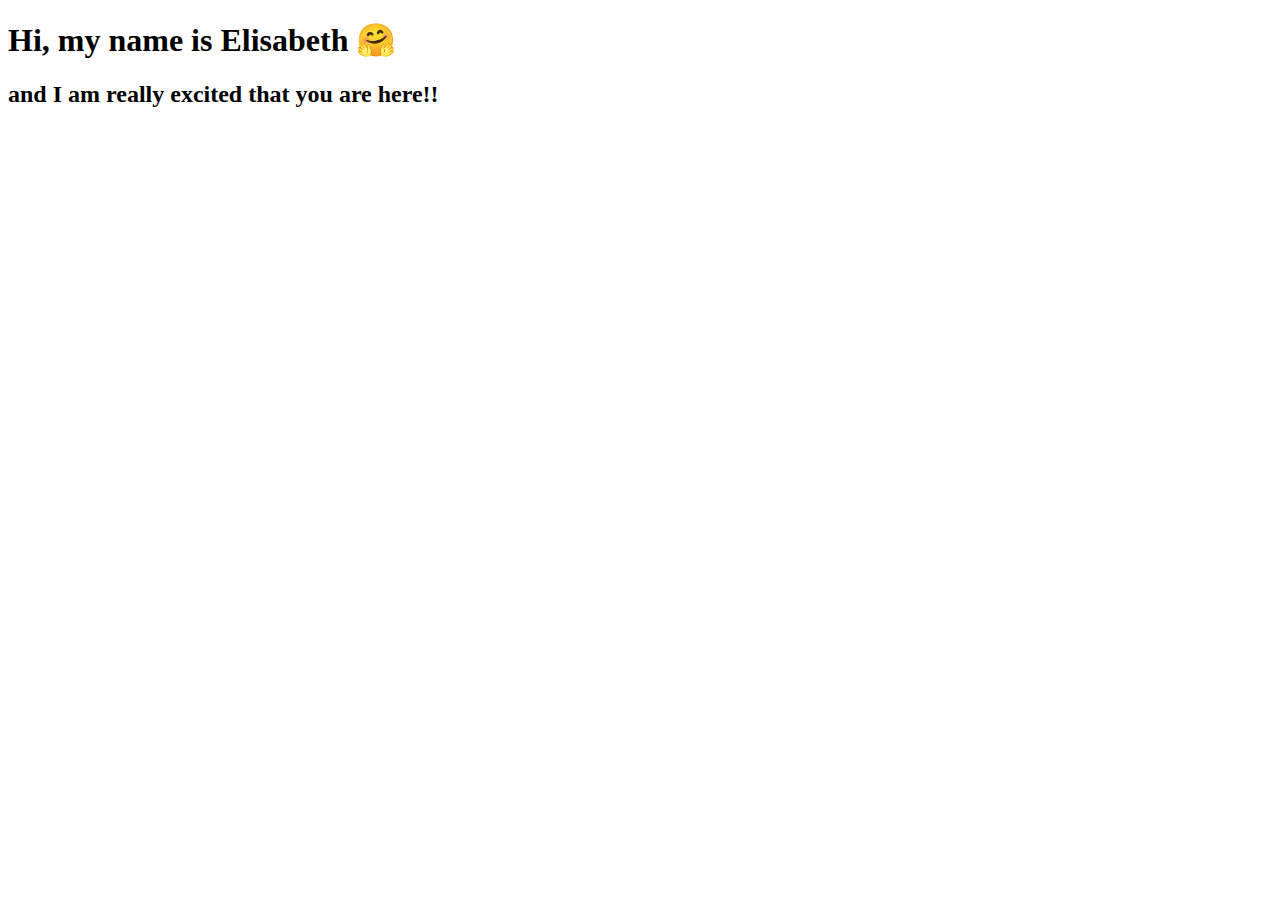
==== index.html @ c8d92e52 "added relevant pages and content to the homepage" ====
<!DOCTYPE html>
<html lang="en">
  <head>
    <meta charset="UTF-8" />
    <meta http-equiv="X-UA-Compatible" content="IE=edge" />
    <meta name="viewport" content="width=device-width, initial-scale=1.0" />
    <title>Hosting Multiple Pages</title>
  </head>
  <body>
    <h1>Hi, my name is Elisabeth 🤗</h1>
    <h2>and I am really excited that you are here!!</h2>
  </body>
</html>
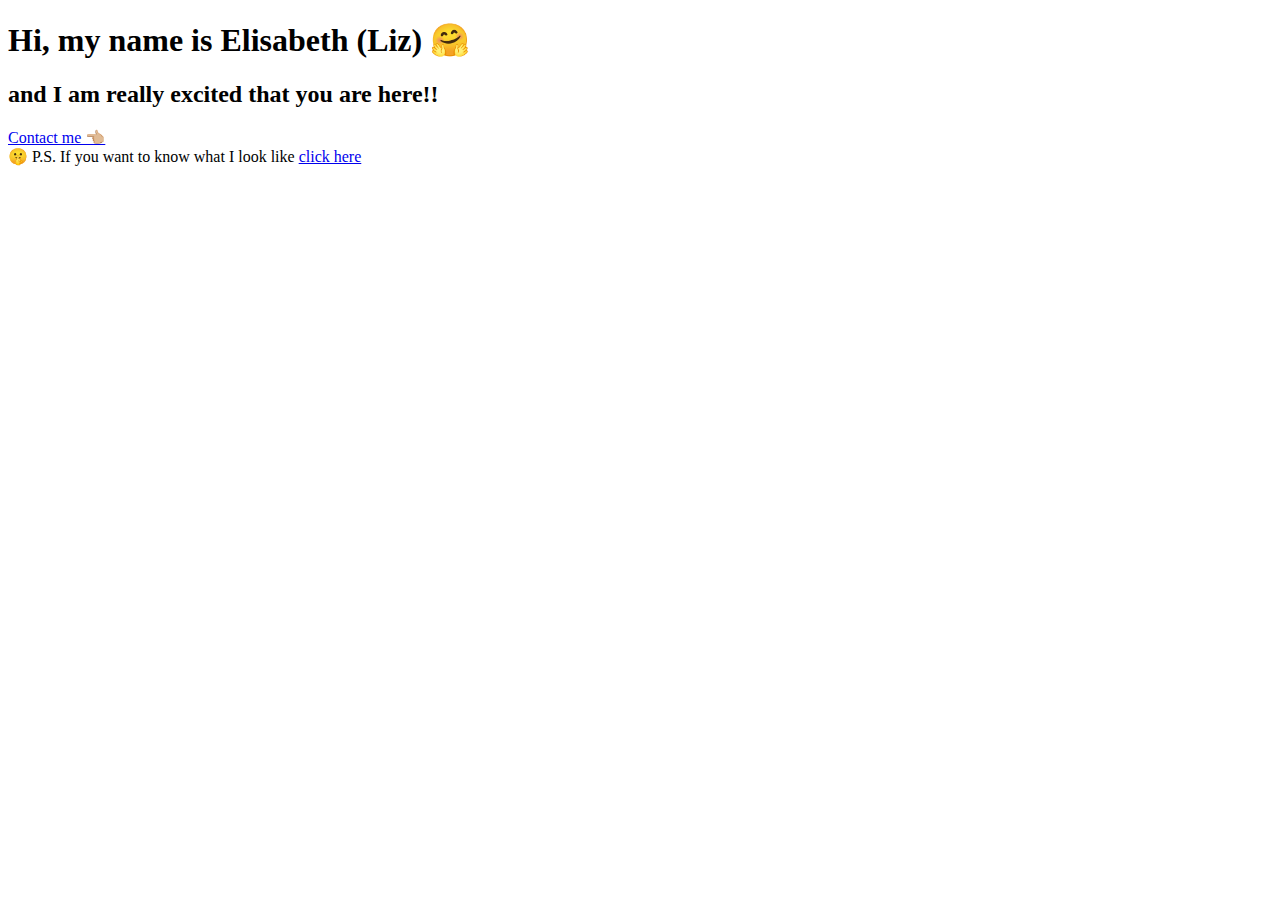
==== commit bb3c6658: "linked the pages together" ====
--- a/index.html
+++ b/index.html
@@ -7,7 +7,11 @@
     <title>Hosting Multiple Pages</title>
   </head>
   <body>
-    <h1>Hi, my name is Elisabeth 🤗</h1>
+    <h1>Hi, my name is Elisabeth (Liz) 🤗</h1>
     <h2>and I am really excited that you are here!!</h2>
+    <a href="/contact.html">Contact me 👈🏼</a>
+    <br />
+    🤫 P.S. If you want to know what I look like
+    <a href="/photo.html">click here</a>
   </body>
 </html>
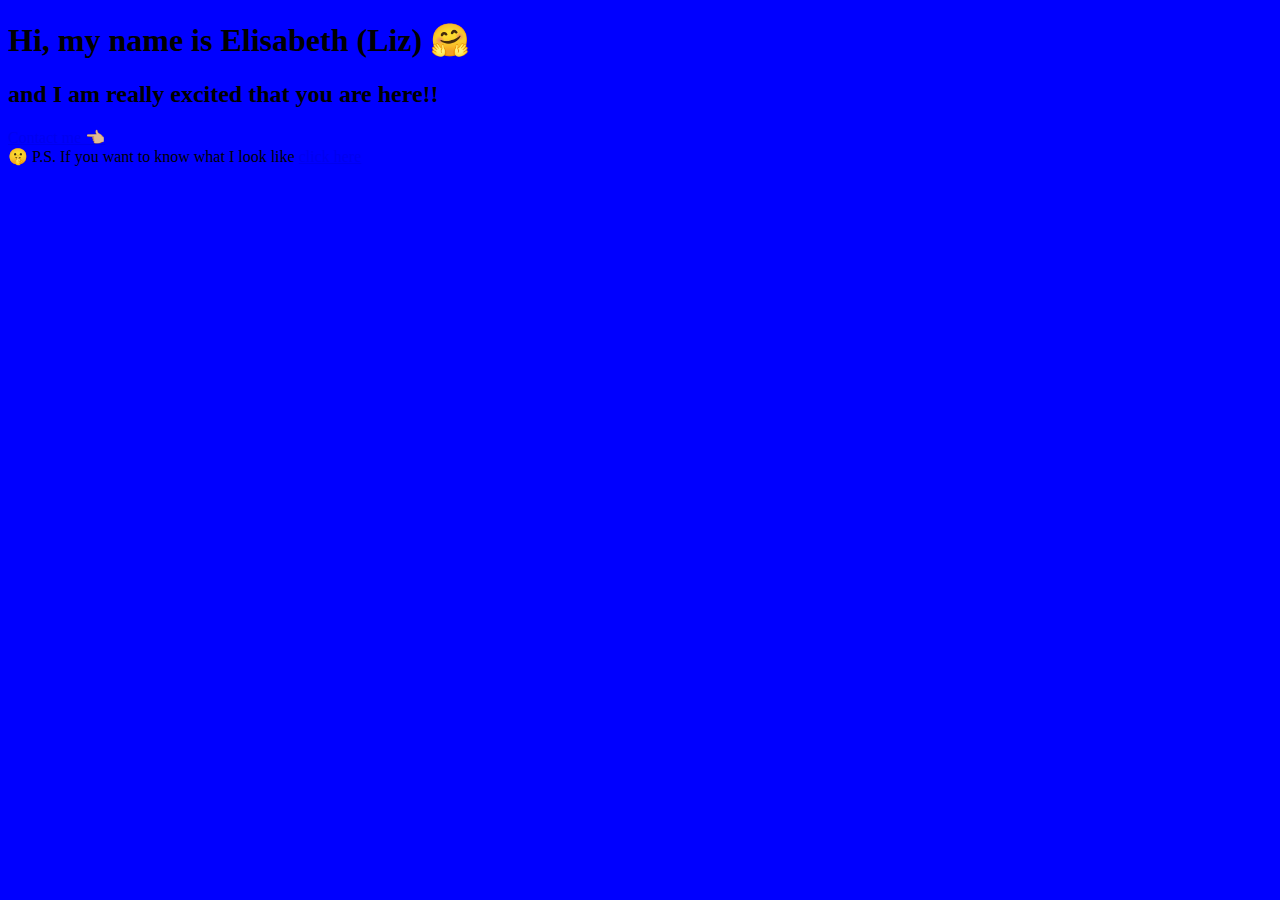
==== commit f6e04389: "added a folder for the picture and css and tested the application of css" ====
--- a/index.html
+++ b/index.html
@@ -5,6 +5,7 @@
     <meta http-equiv="X-UA-Compatible" content="IE=edge" />
     <meta name="viewport" content="width=device-width, initial-scale=1.0" />
     <title>Hosting Multiple Pages</title>
+    <link rel="stylesheet" href="/src/styles.css" />
   </head>
   <body>
     <h1>Hi, my name is Elisabeth (Liz) 🤗</h1>
--- a/src/styles.css
+++ b/src/styles.css
@@ -0,0 +1,3 @@
+body {
+  background-color: blue;
+}
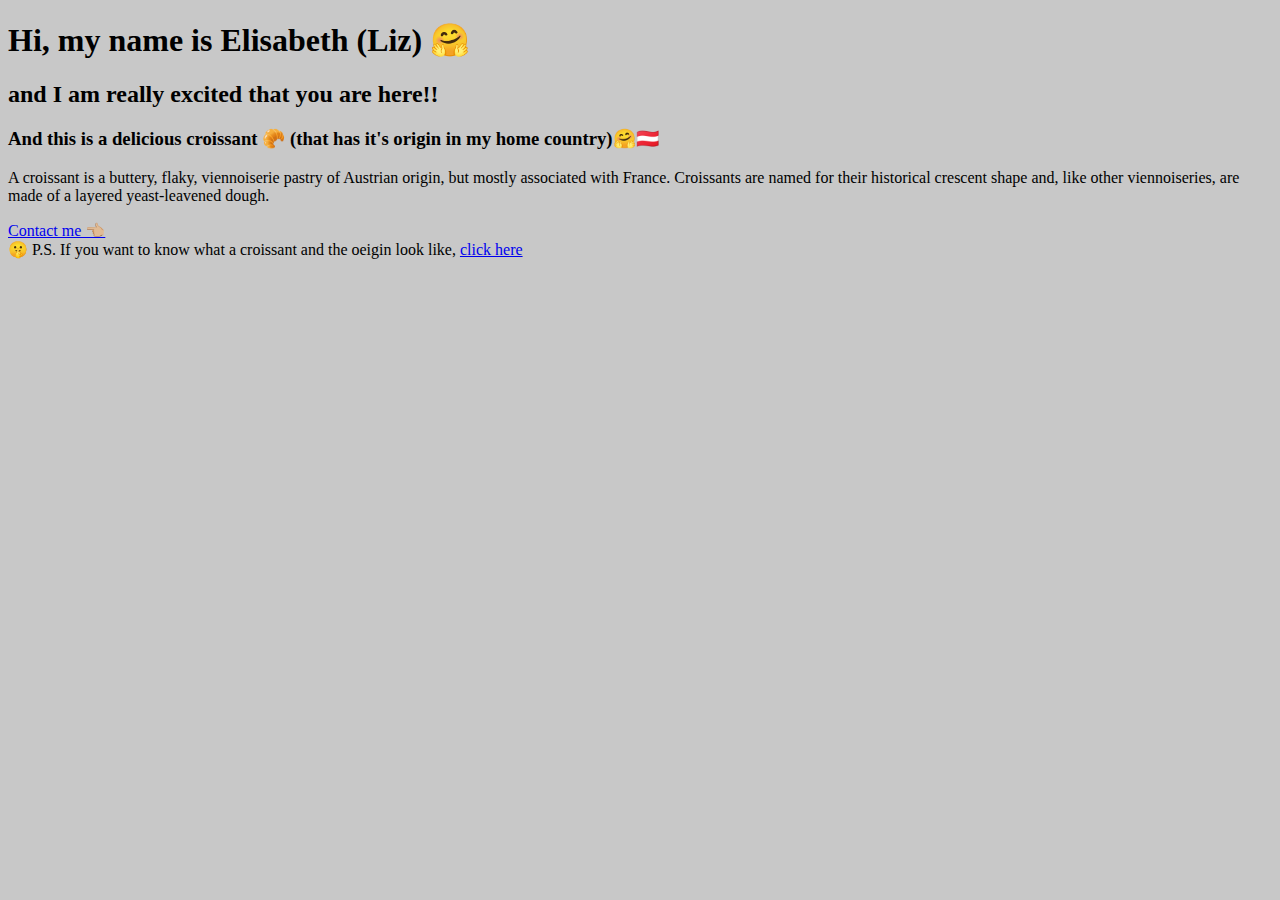
==== commit 570961ce: "added css to all the pages and changed the pictures + content" ====
--- a/index.html
+++ b/index.html
@@ -10,9 +10,19 @@
   <body>
     <h1>Hi, my name is Elisabeth (Liz) 🤗</h1>
     <h2>and I am really excited that you are here!!</h2>
+    <h3>
+      And this is a delicious croissant 🥐 (that has it's origin in my home
+      country)🤗🇦🇹
+    </h3>
+    <p>
+      A croissant is a buttery, flaky, viennoiserie pastry of Austrian origin,
+      but mostly associated with France. Croissants are named for their
+      historical crescent shape and, like other viennoiseries, are made of a
+      layered yeast-leavened dough.
+    </p>
     <a href="/contact.html">Contact me 👈🏼</a>
     <br />
-    🤫 P.S. If you want to know what I look like
+    🤫 P.S. If you want to know what a croissant and the oeigin look like,
     <a href="/photo.html">click here</a>
   </body>
 </html>
--- a/src/styles.css
+++ b/src/styles.css
@@ -1,3 +1,3 @@
 body {
-  background-color: blue;
+  background-color: rgb(200, 200, 200);
 }
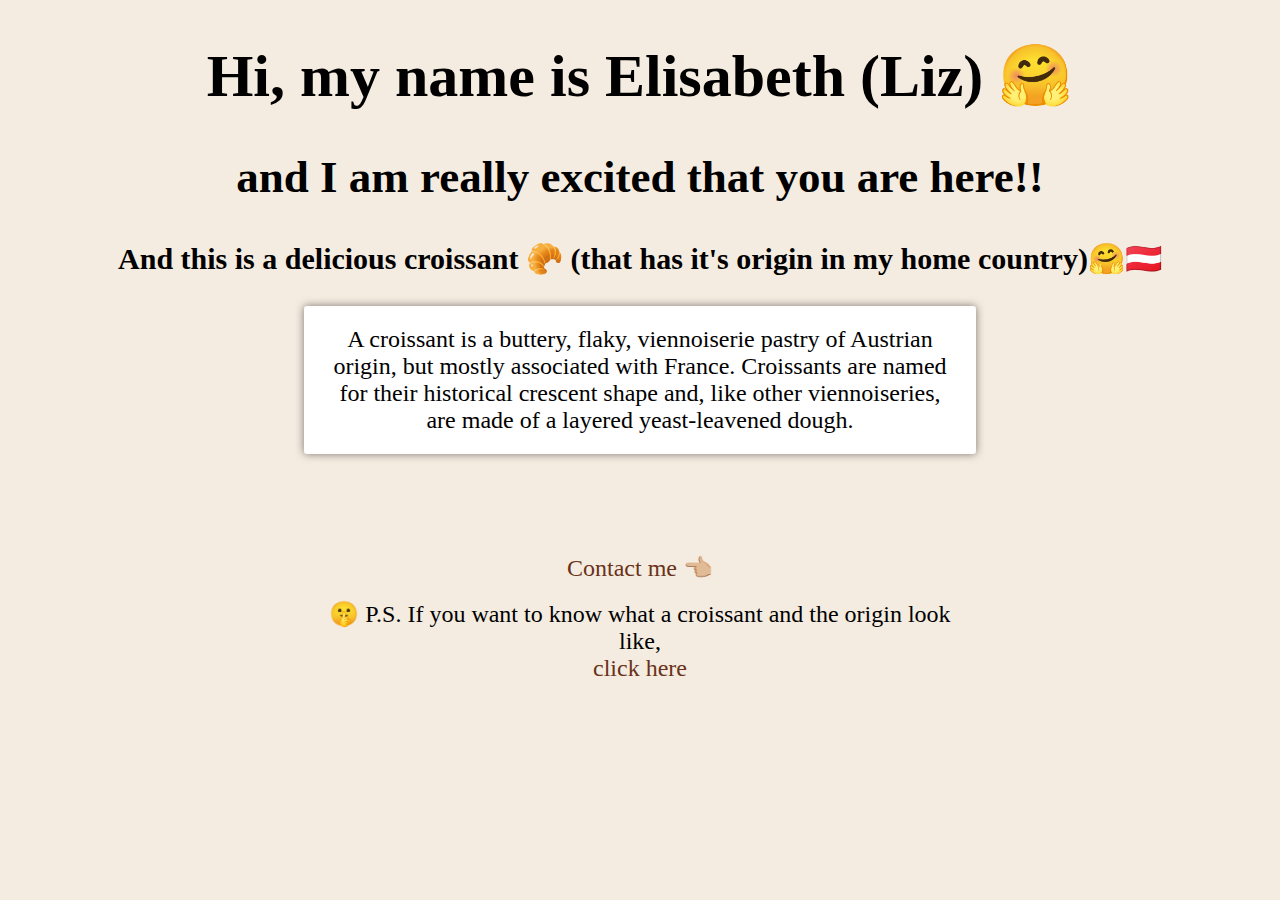
==== commit 601be0cd: "added styling through css" ====
--- a/index.html
+++ b/index.html
@@ -14,7 +14,7 @@
       And this is a delicious croissant 🥐 (that has it's origin in my home
       country)🤗🇦🇹
     </h3>
-    <p>
+    <p class="description">
       A croissant is a buttery, flaky, viennoiserie pastry of Austrian origin,
       but mostly associated with France. Croissants are named for their
       historical crescent shape and, like other viennoiseries, are made of a
@@ -22,7 +22,9 @@
     </p>
     <a href="/contact.html">Contact me 👈🏼</a>
     <br />
-    🤫 P.S. If you want to know what a croissant and the oeigin look like,
+    <p>
+      🤫 P.S. If you want to know what a croissant and the origin look like,
+    </p>
     <a href="/photo.html">click here</a>
   </body>
 </html>
--- a/src/styles.css
+++ b/src/styles.css
@@ -1,3 +1,87 @@
+:root {
+  --box-shadow: 0px 0px 9px 0px rgba(0, 0, 0, 0.5);
+  --background-color: #f5ece1;
+  --dark-text-color: #693219;
+}
+
 body {
-  background-color: rgb(200, 200, 200);
+  background-color: var(--background-color);
 }
+
+img {
+  width: 35%;
+  display: block;
+  margin: 0 auto;
+  border: 10px solid white;
+  box-shadow: var(--box-shadow);
+  border-radius: 3px;
+}
+
+img:hover {
+  width: 40%;
+}
+
+h1,
+h2,
+h3 {
+  text-align: center;
+}
+
+h1 {
+  font-size: 60px;
+}
+
+h2 {
+  font-size: 45px;
+}
+
+h3 {
+  font-size: 30px;
+}
+
+p {
+  text-align: center;
+  font-size: 24px;
+  width: 50%;
+  display: block;
+  margin: 0 auto;
+}
+
+.description {
+  margin-bottom: 100px;
+  padding: 20px;
+  border-radius: 3px;
+  background-color: white;
+  box-shadow: var(--box-shadow);
+}
+
+a {
+  display: block;
+  font-size: 24px;
+  text-align: center;
+  text-decoration: none;
+  color: var(--dark-text-color);
+}
+
+a:hover {
+  text-decoration: underline;
+}
+
+.contactWrapper {
+  display: block;
+  margin: 0 auto 100px;
+  padding: 20px;
+  border-radius: 3px;
+  background-color: white;
+  width: fit-content;
+  box-shadow: var(--box-shadow);
+}
+
+@media (max-width: 768px) {
+  img {
+    width: 90%;
+  }
+  img:hover {
+    width: 95%;
+  }
+}
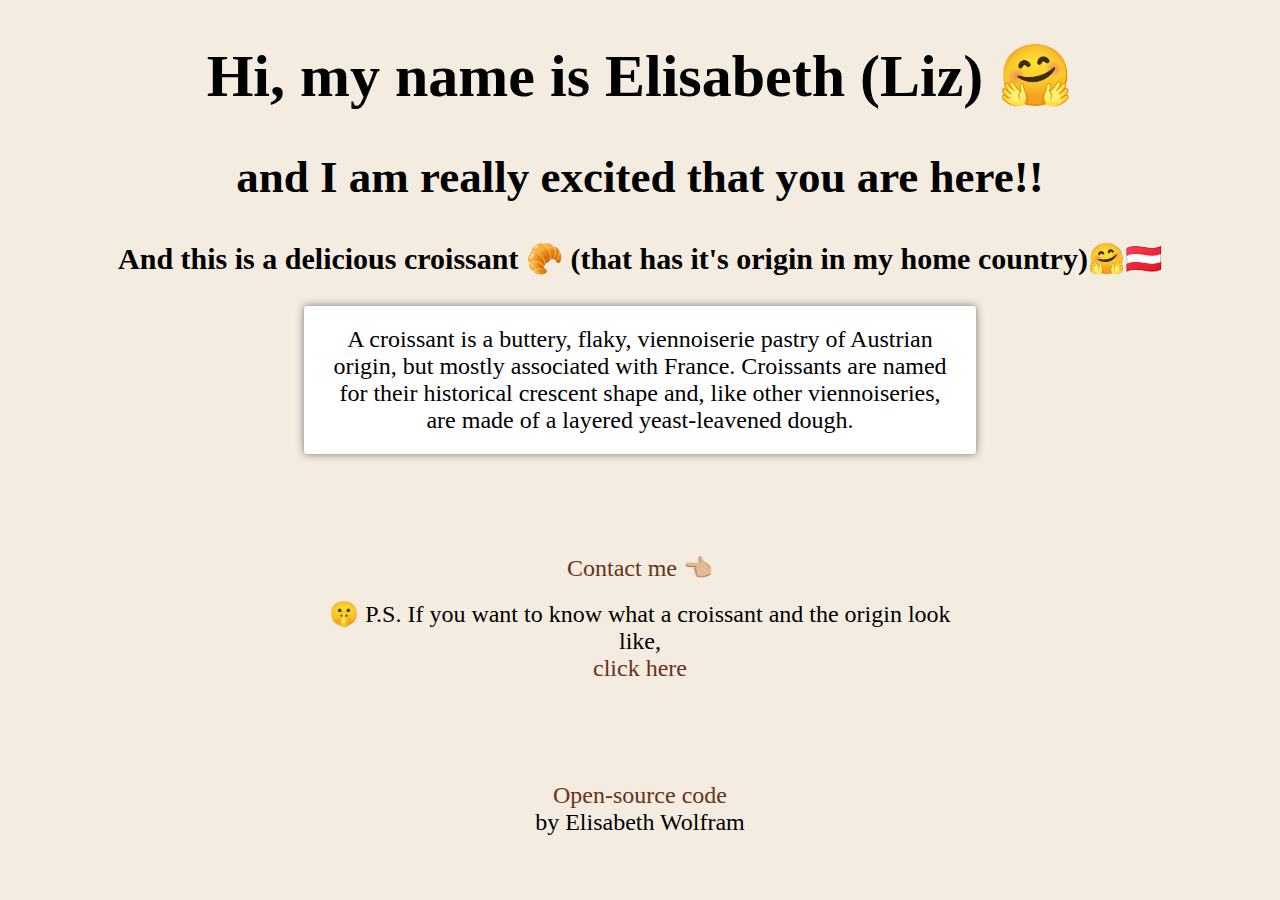
==== commit ddb6c5c0: "added source code" ====
--- a/index.html
+++ b/index.html
@@ -26,5 +26,12 @@
       🤫 P.S. If you want to know what a croissant and the origin look like,
     </p>
     <a href="/photo.html">click here</a>
+
+    <p class="codedBy">
+      <a href="https://github.com/elisabethwfm/Croissant" target="_blank"
+        >Open-source code</a
+      >
+      by Elisabeth Wolfram
+    </p>
   </body>
 </html>
--- a/src/styles.css
+++ b/src/styles.css
@@ -61,10 +61,16 @@
   text-align: center;
   text-decoration: none;
   color: var(--dark-text-color);
+  width: fit-content;
+  margin: 0 auto;
 }
 
 a:hover {
   text-decoration: underline;
+}
+
+.codedBy {
+  margin-top: 100px;
 }
 
 .contactWrapper {
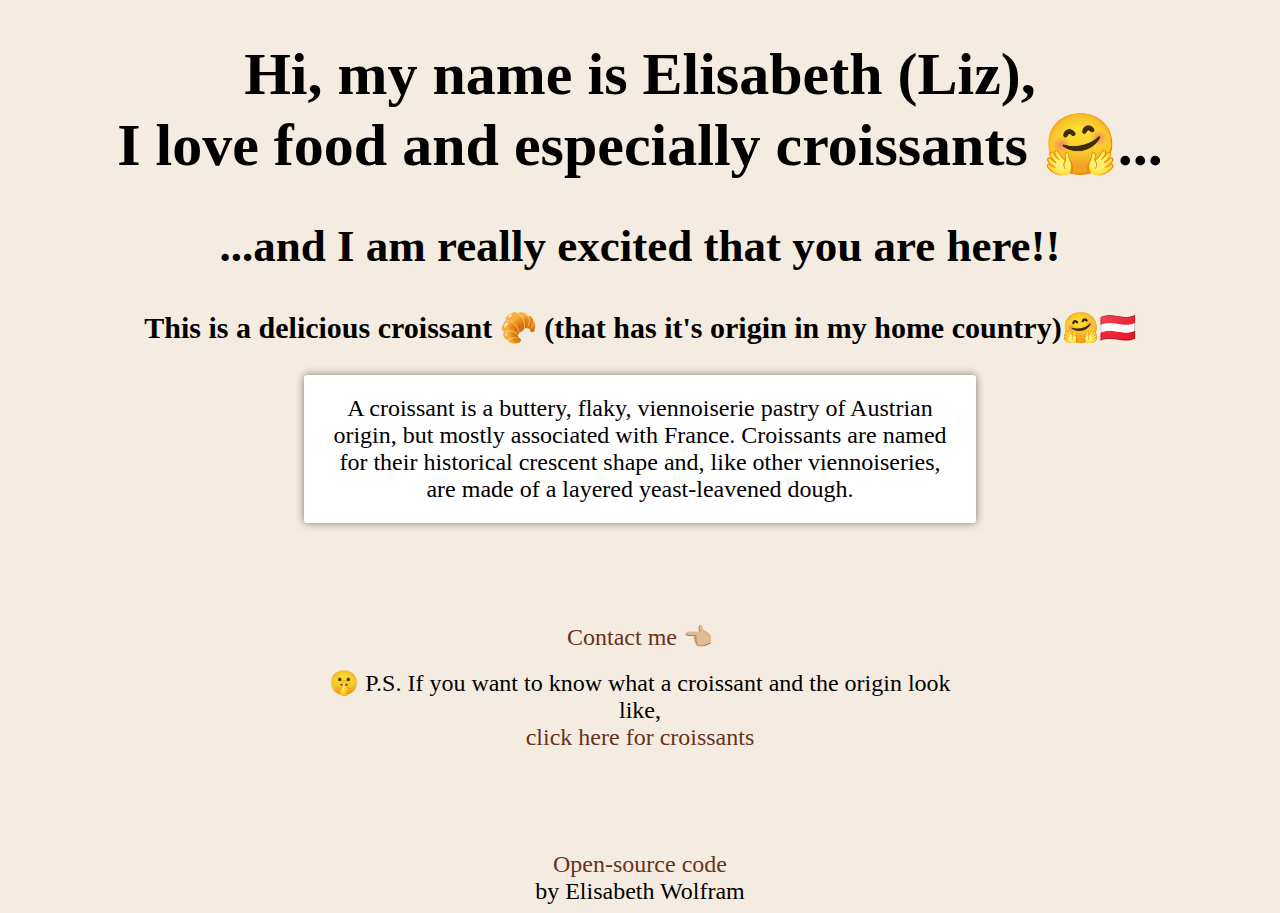
==== commit 43703dfd: "made it a k´little more SEO friendly" ====
--- a/index.html
+++ b/index.html
@@ -3,15 +3,19 @@
   <head>
     <meta charset="UTF-8" />
     <meta http-equiv="X-UA-Compatible" content="IE=edge" />
-    <meta name="viewport" content="width=device-width, initial-scale=1.0" />
-    <title>Hosting Multiple Pages</title>
+    <meta name="description" content="All about croissants and Kipferl" />
+    <title>Croissants & Austrian Kipferl</title>
     <link rel="stylesheet" href="/src/styles.css" />
   </head>
   <body>
-    <h1>Hi, my name is Elisabeth (Liz) 🤗</h1>
-    <h2>and I am really excited that you are here!!</h2>
+    <h1>
+      Hi, my name is Elisabeth (Liz),
+      <br />
+      I love food and especially croissants 🤗...
+    </h1>
+    <h2>...and I am really excited that you are here!!</h2>
     <h3>
-      And this is a delicious croissant 🥐 (that has it's origin in my home
+      This is a delicious croissant 🥐 (that has it's origin in my home
       country)🤗🇦🇹
     </h3>
     <p class="description">
@@ -25,10 +29,13 @@
     <p>
       🤫 P.S. If you want to know what a croissant and the origin look like,
     </p>
-    <a href="/photo.html">click here</a>
+    <a href="/photo.html">click here for croissants</a>
 
     <p class="codedBy">
-      <a href="https://github.com/elisabethwfm/Croissant" target="_blank"
+      <a
+        href="https://github.com/elisabethwfm/Croissant"
+        title="GitHub Repository"
+        target="_blank"
         >Open-source code</a
       >
       by Elisabeth Wolfram
